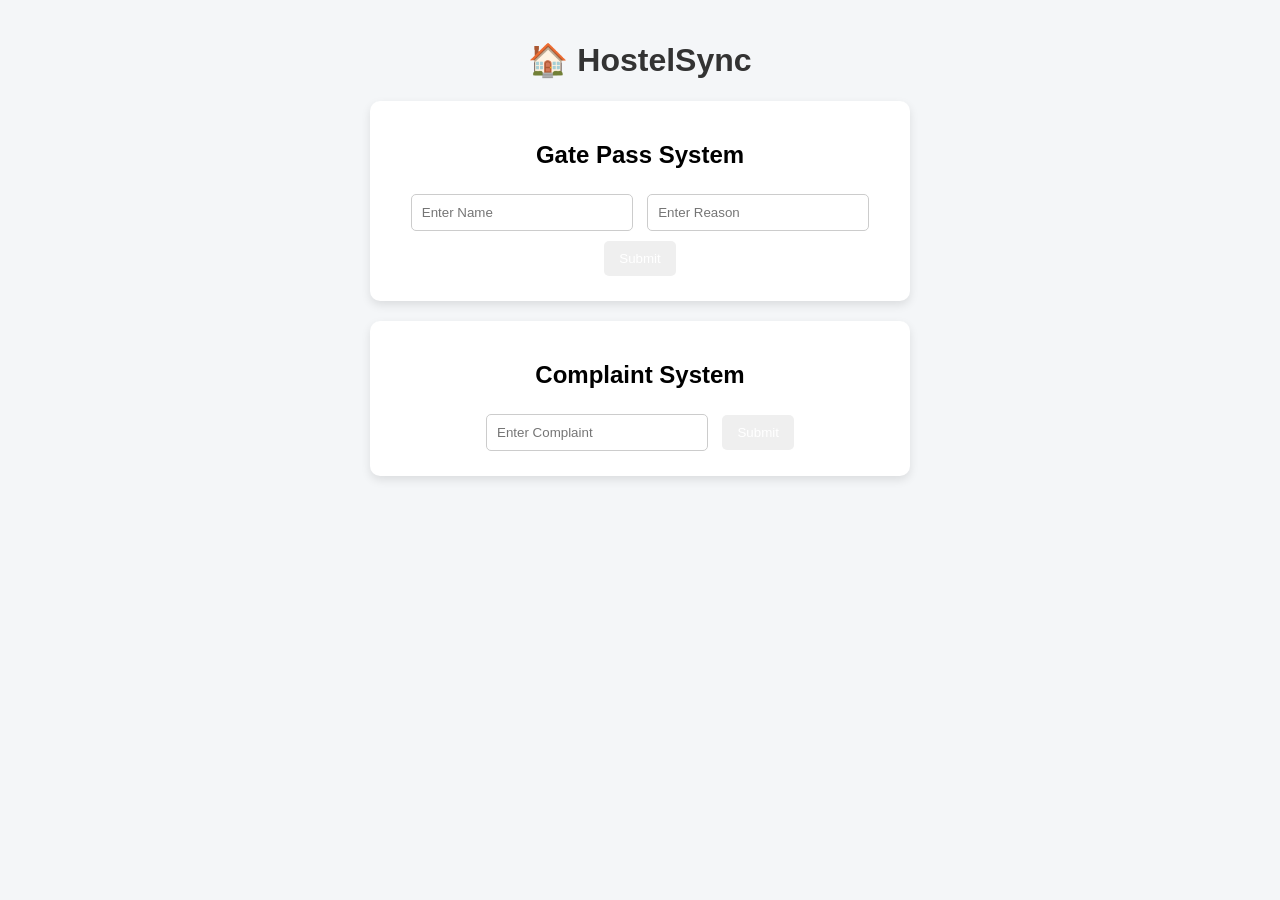
==== index.html @ a6639835 "Add files via upload" ====
<!DOCTYPE html>
<html lang="en">
<head>
    <meta charset="UTF-8">
    <title>HostelSync</title>
    <link rel="stylesheet" href="style.css">
</head>
<body>

    <h1>🏠 HostelSync</h1>

    <!-- Gate Pass Section -->
    <div class="container">
        <h2>Gate Pass System</h2>

        <!-- Form -->
        <input type="text" id="studentName" placeholder="Enter Name">
        <input type="text" id="reason" placeholder="Enter Reason">
        <button onclick="addGatePass()">Submit</button>

        <!-- List -->
        <div id="gatePassList"></div>
    </div>

    <!-- Complaint Section -->
    <div class="container">
        <h2>Complaint System</h2>

        <!-- Input -->
        <input type="text" id="complaintInput" placeholder="Enter Complaint">
        <button onclick="addComplaint()">Submit</button>

        <!-- List -->
        <div id="complaintList"></div>
    </div>

    <script src="script.js"></script>
</body>
</html>
---- style.css ----
/* General Styling */
body {
    font-family: Arial, sans-serif;
    background: #f4f6f8;
    text-align: center;
    margin: 0;
    padding: 20px;
}

h1 {
    color: #333;
}

/* Container Cards */
.container {
    background: white;
    padding: 20px;
    margin: 20px auto;
    width: 80%;
    max-width: 500px;
    border-radius: 10px;
    box-shadow: 0 4px 10px rgba(0,0,0,0.1);
}

/* Inputs */
input {
    padding: 10px;
    margin: 5px;
    width: 40%;
    border-radius: 5px;
    border: 1px solid #ccc;
}

/* Buttons */
button {
    padding: 10px 15px;
    margin: 5px;
    border: none;
    border-radius: 5px;
    cursor: pointer;
    color: white;
}

/* Button Colors */
button:hover {
    opacity: 0.9;
}

.approve {
    background: green;
}

.reject {
    background: red;
}

.pending {
    background: orange;
}

.resolve {
    background: blue;
}

/* Card Items */
.card {
    background: #fafafa;
    padding: 10px;
    margin-top: 10px;
    border-radius: 8px;
    text-align: left;
}
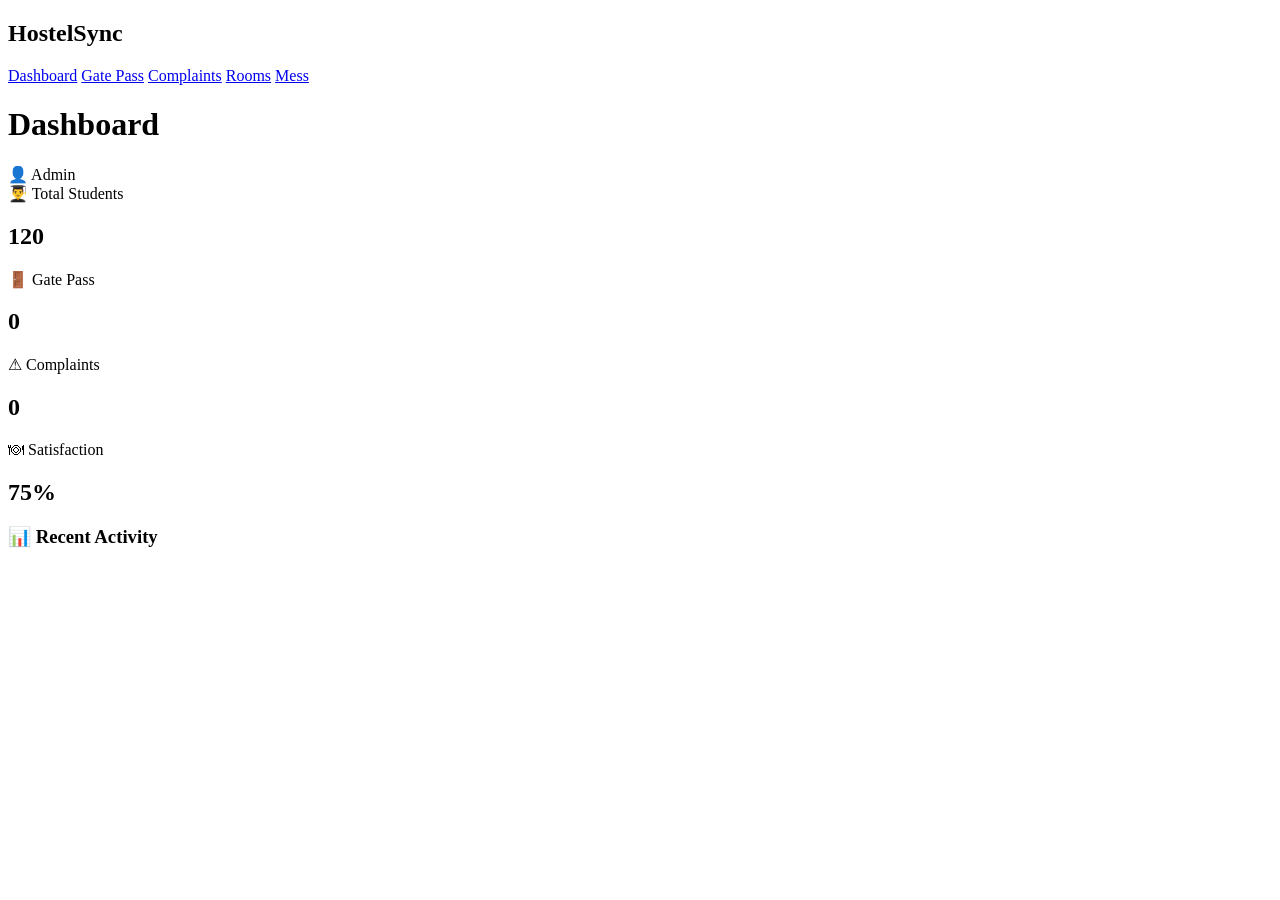
==== commit 17017dd7: "Revamp index.html for HostelSync dashboard Updated the layout and structure of the HostelSync dashbo" ====
--- a/index.html
+++ b/index.html
@@ -1,39 +1,59 @@
 <!DOCTYPE html>
-<html lang="en">
+<html>
 <head>
-    <meta charset="UTF-8">
-    <title>HostelSync</title>
-    <link rel="stylesheet" href="style.css">
+  <title>HostelSync Dashboard</title>
+  <link rel="stylesheet" href="css/style.css">
 </head>
 <body>
 
-    <h1>🏠 HostelSync</h1>
+<div class="sidebar">
+  <h2>HostelSync</h2>
+  <a href="index.html">Dashboard</a>
+  <a href="gatepass.html">Gate Pass</a>
+  <a href="complaints.html">Complaints</a>
+  <a href="rooms.html">Rooms</a>
+  <a href="mess.html">Mess</a>
+</div>
 
-    <!-- Gate Pass Section -->
-    <div class="container">
-        <h2>Gate Pass System</h2>
+<div class="main">
 
-        <!-- Form -->
-        <input type="text" id="studentName" placeholder="Enter Name">
-        <input type="text" id="reason" placeholder="Enter Reason">
-        <button onclick="addGatePass()">Submit</button>
+  <div class="topbar">
+    <h1>Dashboard</h1>
+    <div>👤 Admin</div>
+  </div>
 
-        <!-- List -->
-        <div id="gatePassList"></div>
+  <div class="cards">
+
+    <div class="card" onclick="openStudents()">
+      👨‍🎓 Total Students
+      <h2>120</h2>
     </div>
 
-    <!-- Complaint Section -->
-    <div class="container">
-        <h2>Complaint System</h2>
-
-        <!-- Input -->
-        <input type="text" id="complaintInput" placeholder="Enter Complaint">
-        <button onclick="addComplaint()">Submit</button>
-
-        <!-- List -->
-        <div id="complaintList"></div>
+    <div class="card" onclick="openGatePass()">
+      🚪 Gate Pass
+      <h2 id="passCount">0</h2>
     </div>
 
-    <script src="script.js"></script>
+    <div class="card" onclick="openComplaints()">
+      ⚠ Complaints
+      <h2 id="complaintCount">0</h2>
+    </div>
+
+    <div class="card">
+      🍽 Satisfaction
+      <h2>75%</h2>
+    </div>
+
+  </div>
+
+  <!-- 🔥 ACTIVITY SECTION -->
+  <div class="card" style="margin-top:20px;">
+    <h3>📊 Recent Activity</h3>
+    <ul id="activityList"></ul>
+  </div>
+
+</div>
+
+<script src="js/main.js"></script>
 </body>
-</html>+</html>
